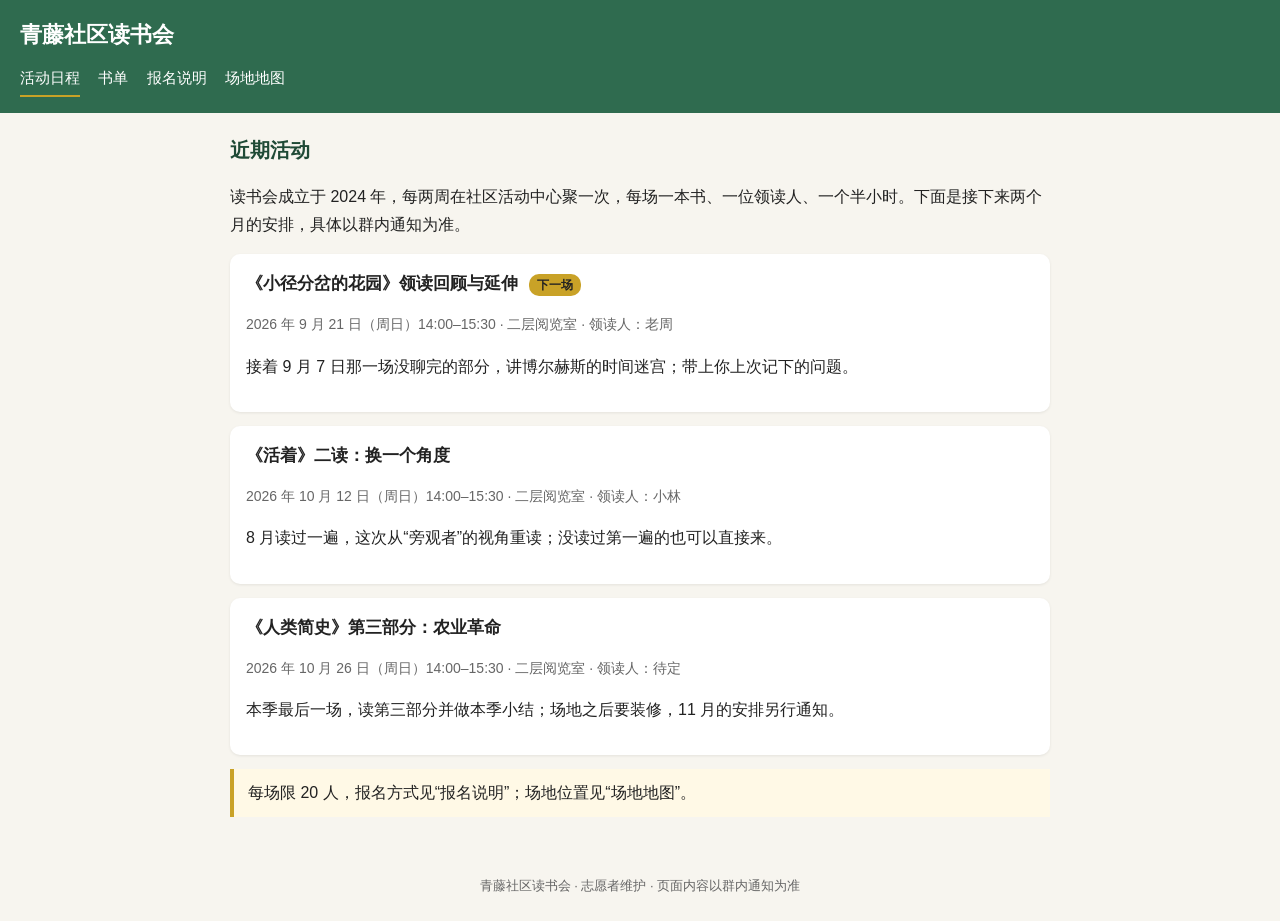
==== index.html @ b2377a9f "读书会四页站 v1：活动日程、书单、报名说明、场地地图，配站内自检脚本与门口二维码（占位网址）" ====
<!DOCTYPE html>
<html lang="zh-CN">
<head>
<meta charset="utf-8">
<meta name="viewport" content="width=device-width, initial-scale=1">
<title>活动日程 · 青藤社区读书会</title>
<link rel="stylesheet" href="style.css">
</head>
<body>
<header>
  <h1>青藤社区读书会</h1>
  <nav>
    <a href="index.html" class="current">活动日程</a>
    <a href="books.html">书单</a>
    <a href="signup.html">报名说明</a>
    <a href="venue.html">场地地图</a>
  </nav>
</header>
<main>
  <h2>近期活动</h2>
  <p>读书会成立于 2024 年，每两周在社区活动中心聚一次，每场一本书、一位领读人、一个半小时。下面是接下来两个月的安排，具体以群内通知为准。</p>

  <div class="card">
    <h3>《小径分岔的花园》领读回顾与延伸 <span class="tag">下一场</span></h3>
    <p class="meta">2026 年 9 月 21 日（周日）14:00–15:30 · 二层阅览室 · 领读人：老周</p>
    <p>接着 9 月 7 日那一场没聊完的部分，讲博尔赫斯的时间迷宫；带上你上次记下的问题。</p>
  </div>

  <div class="card">
    <h3>《活着》二读：换一个角度</h3>
    <p class="meta">2026 年 10 月 12 日（周日）14:00–15:30 · 二层阅览室 · 领读人：小林</p>
    <p>8 月读过一遍，这次从“旁观者”的视角重读；没读过第一遍的也可以直接来。</p>
  </div>

  <div class="card">
    <h3>《人类简史》第三部分：农业革命</h3>
    <p class="meta">2026 年 10 月 26 日（周日）14:00–15:30 · 二层阅览室 · 领读人：待定</p>
    <p>本季最后一场，读第三部分并做本季小结；场地之后要装修，11 月的安排另行通知。</p>
  </div>

  <div class="notice">每场限 20 人，报名方式见“报名说明”；场地位置见“场地地图”。</div>
</main>
<footer>青藤社区读书会 · 志愿者维护 · 页面内容以群内通知为准</footer>
</body>
</html>
---- style.css ----
:root {
  --main: #2f6b4f;
  --main-dark: #1f4a36;
  --accent: #c9a227;
  --bg: #f7f5ef;
  --card: #ffffff;
  --text: #222;
  --muted: #666;
}
* { box-sizing: border-box; }
body {
  margin: 0;
  font-family: "Microsoft YaHei", "PingFang SC", sans-serif;
  background: var(--bg);
  color: var(--text);
  line-height: 1.7;
}
header {
  background: var(--main);
  color: #fff;
  padding: 16px 20px;
}
header h1 { margin: 0 0 8px; font-size: 22px; }
nav a {
  color: #fff;
  text-decoration: none;
  margin-right: 14px;
  font-size: 15px;
  display: inline-block;
  padding: 4px 0;
}
nav a.current { border-bottom: 2px solid var(--accent); }
main { max-width: 860px; margin: 0 auto; padding: 20px; }
h2 { color: var(--main-dark); font-size: 20px; margin-top: 0; }
.card {
  background: var(--card);
  border-radius: 10px;
  padding: 16px;
  margin-bottom: 14px;
  box-shadow: 0 1px 3px rgba(0,0,0,.08);
}
.card h3 { margin: 0 0 6px; font-size: 17px; }
.meta { color: var(--muted); font-size: 14px; }
.tag {
  display: inline-block;
  background: var(--accent);
  color: #222;
  font-size: 12px;
  padding: 1px 8px;
  border-radius: 10px;
  margin-left: 6px;
}
ol, ul { padding-left: 22px; }
.notice {
  border-left: 4px solid var(--accent);
  background: #fff9e6;
  padding: 10px 14px;
  margin: 14px 0;
}
.map { width: 100%; height: auto; background: #fff; border-radius: 10px; }
footer { text-align: center; color: var(--muted); font-size: 13px; padding: 24px 12px; }
@media (max-width: 480px) {
  header h1 { font-size: 19px; }
  nav a { margin-right: 10px; font-size: 14px; }
  main { padding: 14px; }
}
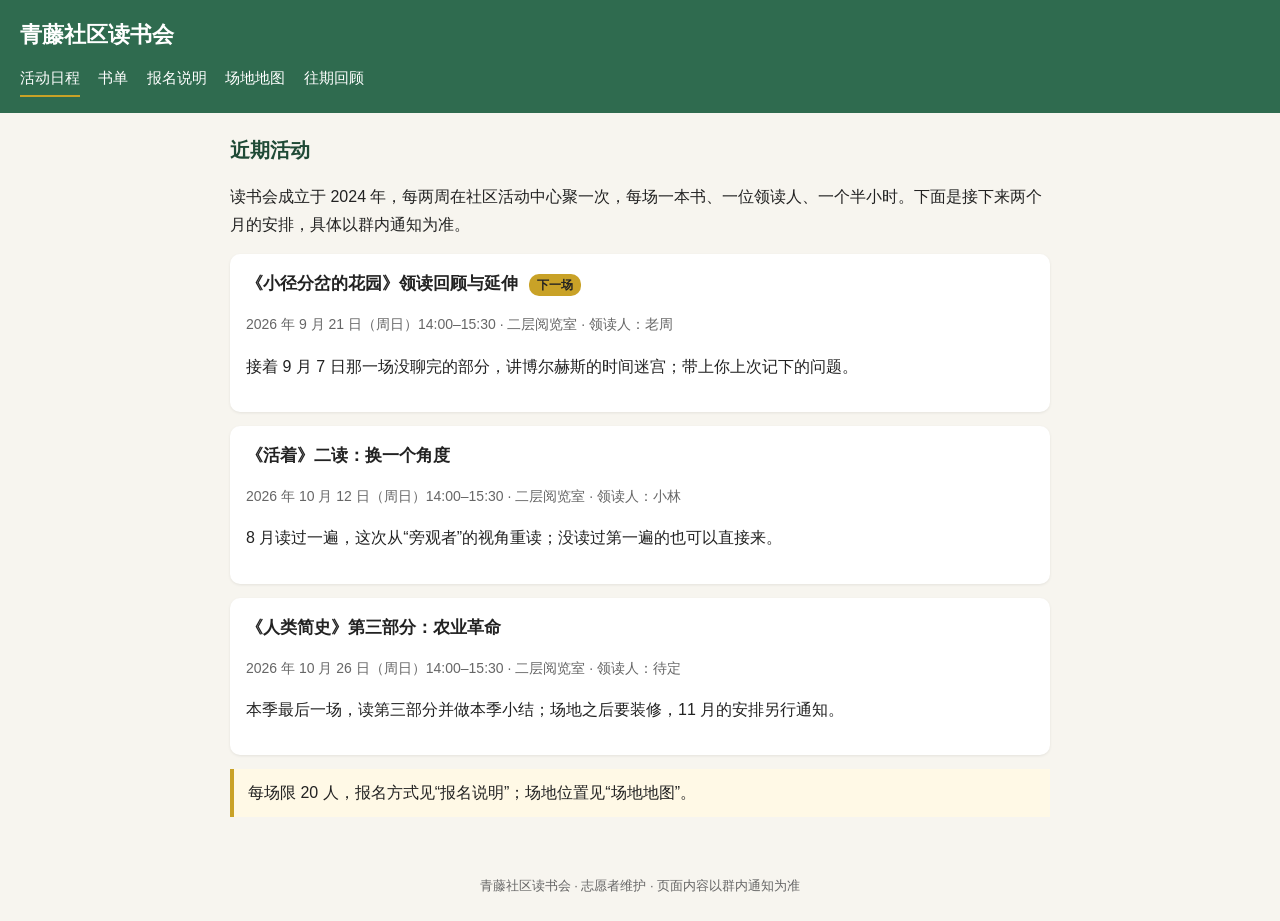
==== commit 1bfc48a7: "迭代二：新增“往期回顾”页并接进导航（首版导航把文件名写成 huigu.html，自检报 4 处断链后改回 recap.html）" ====
--- a/index.html
+++ b/index.html
@@ -14,6 +14,7 @@
     <a href="books.html">书单</a>
     <a href="signup.html">报名说明</a>
     <a href="venue.html">场地地图</a>
+    <a href="recap.html">往期回顾</a>
   </nav>
 </header>
 <main>
